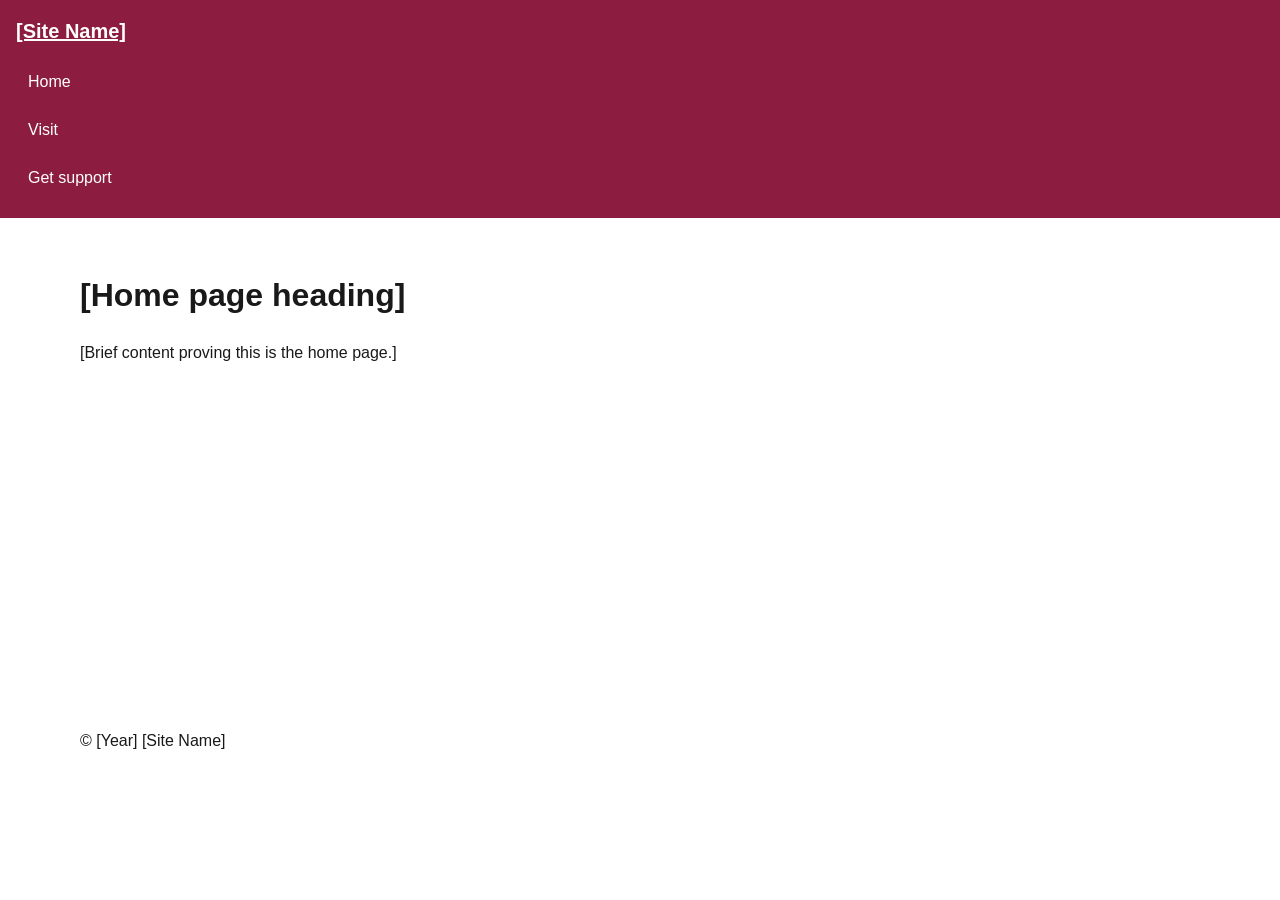
==== index.html @ 7ec597da "Initial commit- starter files (no changes)" ====
<!doctype html>
<html lang="en"><head><meta charset="utf-8"><meta name="viewport" content="width=device-width,initial-scale=1"><title>Home | [Site Name]</title><link rel="stylesheet" href="styles.css"><script src="navigation.js" defer></script></head><body>
<a class="skip-link" href="#main">Skip to main content</a>
<header class="site-header"><a class="brand" href="index.html">[Site Name]</a><nav aria-label="Primary navigation"><button class="menu-button" type="button" aria-controls="primary-nav" aria-expanded="false" hidden>Menu</button><ul class="nav-list" id="primary-nav"><li><a href="index.html" aria-current="page">Home</a></li><li><a href="visit.html">Visit</a></li><li><a href="support.html">Get support</a></li><!-- TODO: add 2-4 purposeful destinations. --></ul></nav></header>
<main id="main"><h1>[Home page heading]</h1><p>[Brief content proving this is the home page.]</p></main><footer><p>&copy; [Year] [Site Name]</p></footer>
</body></html>
---- styles.css ----
:root { --brand:#8c1d40; --accent:#ffc627; --ink:#191919; --paper:#fff; --surface:#f1f1f1; --max:70rem; --space:1rem; }
* { box-sizing:border-box; }
body { margin:0; color:var(--ink); background:var(--paper); font:1rem/1.5 Arial,sans-serif; }
.skip-link { position:absolute; left:.5rem; top:-6rem; z-index:20; background:var(--paper); color:var(--ink); padding:.75rem; }
.skip-link:focus { top:.5rem; }
.site-header { background:var(--brand); color:var(--paper); padding:var(--space); }
.brand { color:inherit; font-size:1.25rem; font-weight:700; }
.menu-button { /* TODO: native button appearance, focus, and comfortable target. */ }
.nav-list { list-style:none; margin:.75rem 0 0; padding:0; /* TODO: narrow layout. */ }
.nav-list a { display:block; color:var(--paper); padding:.75rem; text-decoration:none; }
/* TODO: hover, focus-visible, active, and aria-current styles. */
/* TODO: hide only the enhanced, collapsed narrow list. */
main, footer { width:min(100% - 2rem,var(--max)); margin-inline:auto; }
main { min-height:55vh; padding-block:2rem; }
/* TODO: add the relative-unit breakpoint justified in navigation-plan.html. */
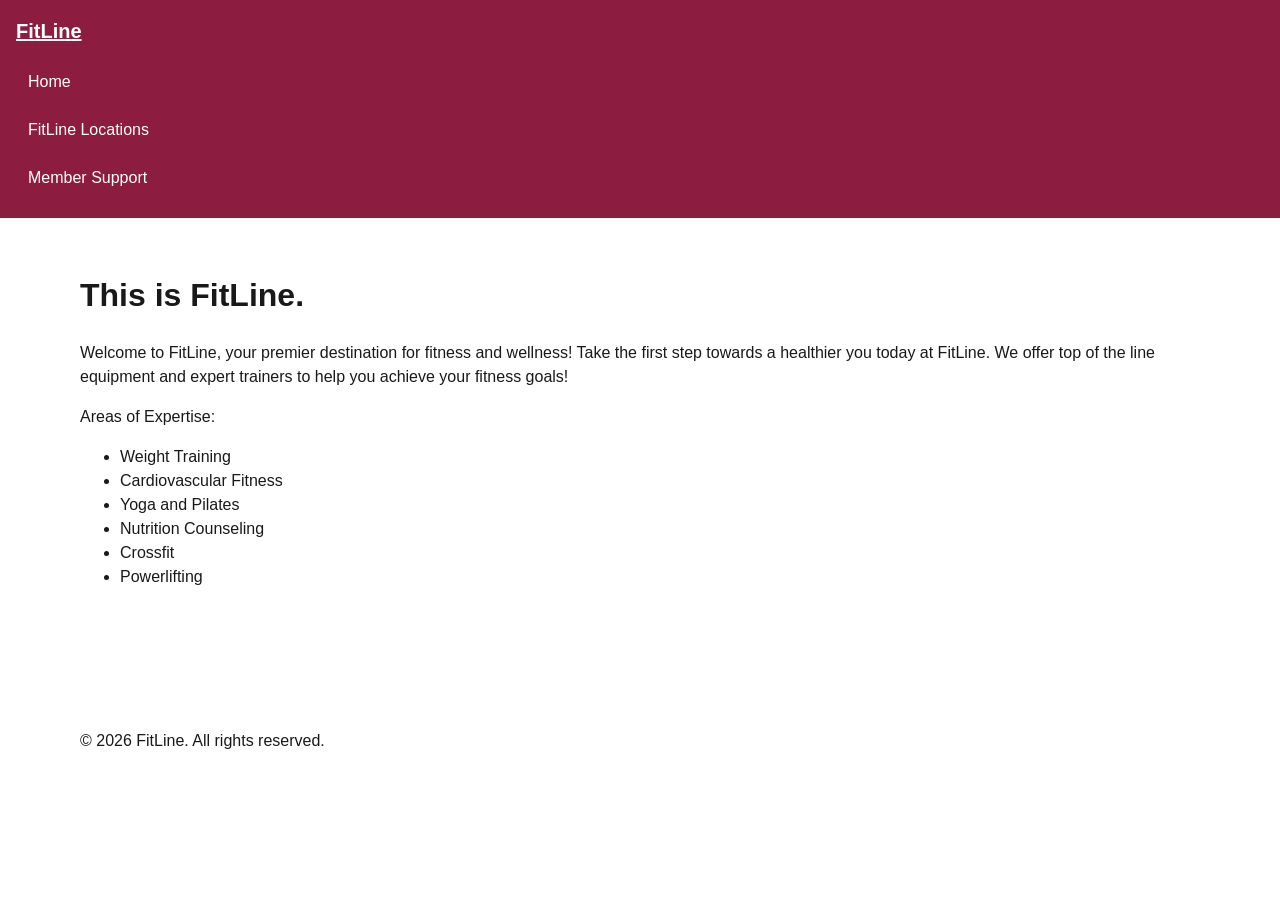
==== commit b71374d7: "Updated initial page changes, base layer content" ====
--- a/index.html
+++ b/index.html
@@ -1,6 +1,42 @@
 <!doctype html>
-<html lang="en"><head><meta charset="utf-8"><meta name="viewport" content="width=device-width,initial-scale=1"><title>Home | [Site Name]</title><link rel="stylesheet" href="styles.css"><script src="navigation.js" defer></script></head><body>
-<a class="skip-link" href="#main">Skip to main content</a>
-<header class="site-header"><a class="brand" href="index.html">[Site Name]</a><nav aria-label="Primary navigation"><button class="menu-button" type="button" aria-controls="primary-nav" aria-expanded="false" hidden>Menu</button><ul class="nav-list" id="primary-nav"><li><a href="index.html" aria-current="page">Home</a></li><li><a href="visit.html">Visit</a></li><li><a href="support.html">Get support</a></li><!-- TODO: add 2-4 purposeful destinations. --></ul></nav></header>
-<main id="main"><h1>[Home page heading]</h1><p>[Brief content proving this is the home page.]</p></main><footer><p>&copy; [Year] [Site Name]</p></footer>
-</body></html>
+<html lang="en">
+
+<head>
+    <meta charset="utf-8">
+    <meta name="viewport" content="width=device-width,initial-scale=1">
+    <title>Home | FitLine</title>
+    <link rel="stylesheet" href="styles.css">
+    <script src="navigation.js" defer></script>
+</head>
+
+<body>
+    <a class="skip-link" href="#main">Skip to main content</a>
+    <header class="site-header"><a class="brand" href="index.html">FitLine</a>
+        <nav aria-label="Primary navigation"><button class="menu-button" type="button" aria-controls="primary-nav"
+                aria-expanded="false" hidden>Menu</button>
+            <ul class="nav-list" id="primary-nav">
+                <li><a href="index.html" aria-current="page">Home</a></li>
+                <li><a href="visit.html">FitLine Locations</a></li>
+                <li><a href="support.html">Member Support</a></li><!-- TODO: add 2-4 purposeful destinations. -->
+            </ul>
+        </nav>
+    </header>
+    <main id="main">
+        <h1>This is FitLine.</h1>
+        <p>Welcome to FitLine, your premier destination for fitness and wellness! Take the first step towards a healthier you today at FitLine. We offer top of the line equipment and expert trainers to help you achieve your fitness goals!</p>
+        <p>Areas of Expertise:</p>
+        <ul>
+            <li>Weight Training</li>
+            <li>Cardiovascular Fitness</li>
+            <li>Yoga and Pilates</li>
+            <li>Nutrition Counseling</li>
+            <li>Crossfit</li>
+            <li>Powerlifting</li>
+        </ul>
+    </main>
+    <footer>
+        <p>&copy; 2026 FitLine. All rights reserved.</p>
+    </footer>
+</body>
+
+</html>
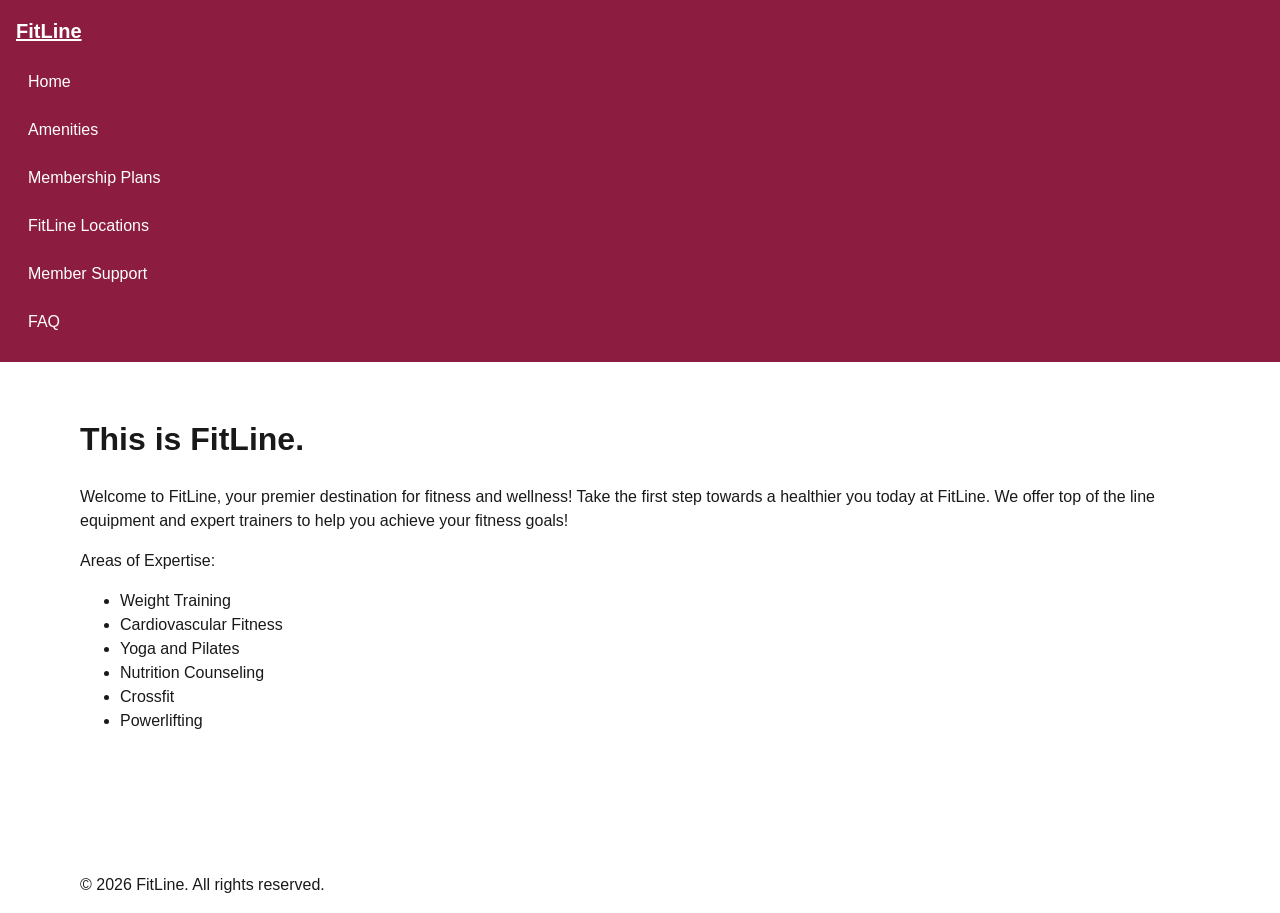
==== commit 78c3be8f: "nav links expanded & added section anchor" ====
--- a/index.html
+++ b/index.html
@@ -15,9 +15,13 @@
         <nav aria-label="Primary navigation"><button class="menu-button" type="button" aria-controls="primary-nav"
                 aria-expanded="false" hidden>Menu</button>
             <ul class="nav-list" id="primary-nav">
-                <li><a href="index.html" aria-current="page">Home</a></li>
-                <li><a href="visit.html">FitLine Locations</a></li>
-                <li><a href="support.html">Member Support</a></li><!-- TODO: add 2-4 purposeful destinations. -->
+                <li><a href="index.html"aria-current="page">Home</a></li>
+                <li><a href="visit.html#amenities">Amenities</a></li>
+                <li><a href="support.html#membership">Membership Plans</a></li>
+                <li><a href="visit.html#locations">FitLine Locations</a></li>
+                <li><a href="support.html">Member Support</a></li>
+                <li><a href="support.html#faq">FAQ</a></li>
+                <!-- TODO: match the final destinations on every page. -->
             </ul>
         </nav>
     </header>
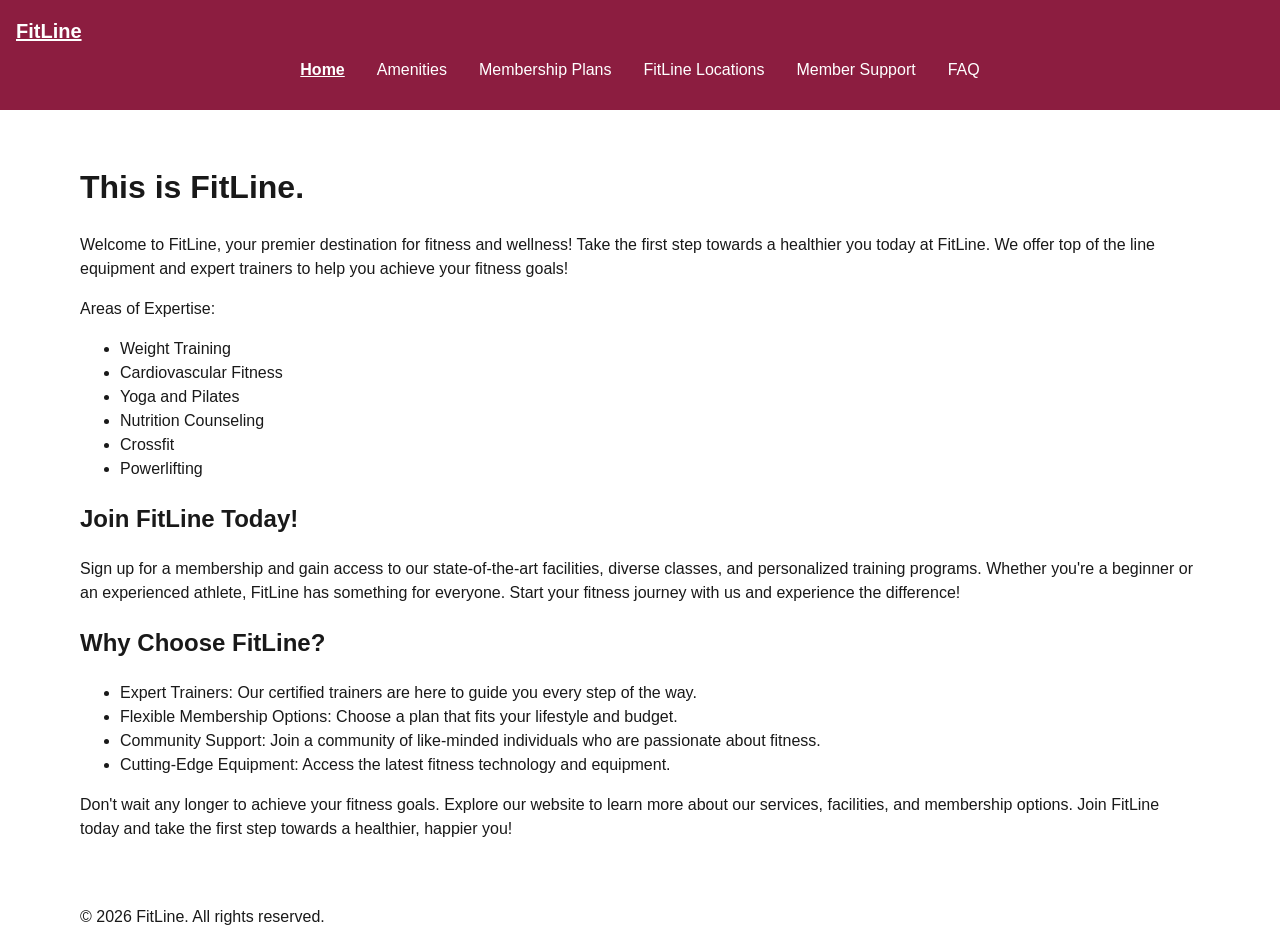
==== commit 6778df07: "Updates made to fill in content on main pages after peer test. (Locations, Membership info, main pag" ====
--- a/index.html
+++ b/index.html
@@ -37,6 +37,17 @@
             <li>Crossfit</li>
             <li>Powerlifting</li>
         </ul>
+        <h2>Join FitLine Today!</h2>
+        <p>Sign up for a membership and gain access to our state-of-the-art facilities, diverse classes, and personalized training programs. Whether you're a beginner or an experienced athlete, FitLine has something for everyone. Start your fitness journey with us and experience the difference!</p>
+        <h2>Why Choose FitLine?</h2>
+        <ul>
+            <li>Expert Trainers: Our certified trainers are here to guide you every step of the way.</li>
+            <li>Flexible Membership Options: Choose a plan that fits your lifestyle and budget.</li>
+            <li>Community Support: Join a community of like-minded individuals who are passionate about fitness.</li>
+            <li>Cutting-Edge Equipment: Access the latest fitness technology and equipment.</li>
+        </ul>
+        <p>Don't wait any longer to achieve your fitness goals. Explore our website to learn more about our services, facilities, and membership options. Join FitLine today and take the first step towards a healthier, happier you!</p>
+        
     </main>
     <footer>
         <p>&copy; 2026 FitLine. All rights reserved.</p>
--- a/styles.css
+++ b/styles.css
@@ -1,15 +1,122 @@
-:root { --brand:#8c1d40; --accent:#ffc627; --ink:#191919; --paper:#fff; --surface:#f1f1f1; --max:70rem; --space:1rem; }
-* { box-sizing:border-box; }
-body { margin:0; color:var(--ink); background:var(--paper); font:1rem/1.5 Arial,sans-serif; }
-.skip-link { position:absolute; left:.5rem; top:-6rem; z-index:20; background:var(--paper); color:var(--ink); padding:.75rem; }
-.skip-link:focus { top:.5rem; }
-.site-header { background:var(--brand); color:var(--paper); padding:var(--space); }
-.brand { color:inherit; font-size:1.25rem; font-weight:700; }
-.menu-button { /* TODO: native button appearance, focus, and comfortable target. */ }
-.nav-list { list-style:none; margin:.75rem 0 0; padding:0; /* TODO: narrow layout. */ }
-.nav-list a { display:block; color:var(--paper); padding:.75rem; text-decoration:none; }
+:root {
+    --brand: #8c1d40;
+    --accent: #ffc627;
+    --ink: #191919;
+    --paper: #fff;
+    --surface: #f1f1f1;
+    --max: 70rem;
+    --space: 1rem;
+}
+
+* {
+    box-sizing: border-box;
+}
+
+body {
+    margin: 0;
+    color: var(--ink);
+    background: var(--paper);
+    font: 1rem/1.5 Arial, sans-serif;
+}
+
+.skip-link {
+    position: absolute;
+    left: .5rem;
+    top: -6rem;
+    z-index: 20;
+    background: var(--paper);
+    color: var(--ink);
+    padding: .75rem;
+}
+
+.skip-link:focus {
+    top: .5rem;
+}
+
+.site-header {
+    background: var(--brand);
+    color: var(--paper);
+    padding: var(--space);
+}
+
+.brand {
+    color: inherit;
+    font-size: 1.25rem;
+    font-weight: 700;
+}
+
+.menu-button {
+    /* TODO: native button appearance, focus, and comfortable target. */
+    background-color: black;
+    color: white;
+    padding: .75rem;
+}
+
+.nav-list {
+    list-style: none;
+    margin: .75rem 0 0;
+    padding: 0;
+    display: flex;
+    flex-direction:column;
+    gap: .5rem;
+    
+    
+    /* TODO: narrow layout. */
+}
+
+.nav-list a {
+    display: block;
+    color: var(--paper);
+    padding: .75rem;
+    text-decoration: none;
+}
+
 /* TODO: hover, focus-visible, active, and aria-current styles. */
+.nav-list a:hover {
+    background-color: black;
+    color: white;
+}
+.nav-list a:focus-visible,
+.menu-button:focus-visible {
+    outline: 3px dotted blue;
+    outline-offset: 2px;
+}
+.nav-list a:active {
+    background-color: var(--accent);
+    color: var(--ink);
+}
+.nav-list a[aria-current="page"] {
+    font-weight: bold;
+    text-decoration: underline;
+    
+}
 /* TODO: hide only the enhanced, collapsed narrow list. */
-main, footer { width:min(100% - 2rem,var(--max)); margin-inline:auto; }
-main { min-height:55vh; padding-block:2rem; }
+.js .nav-list[data-open="false"] {
+    display: none;
+}
+main,
+footer {
+    width: min(100% - 2rem, var(--max));
+    margin-inline: auto;
+}
+
+main {
+    min-height: 55vh;
+    padding-block: 2rem;
+}
+
 /* TODO: add the relative-unit breakpoint justified in navigation-plan.html. */
+@media screen and (min-width: 52em) {
+.nav-list {
+    flex-direction: row;
+    justify-content: center;
+    margin: 0;
+}
+.menu-button {
+    display: none;
+}
+.js .nav-list[data-open] {
+    display: flex;    
+}
+    
+}
